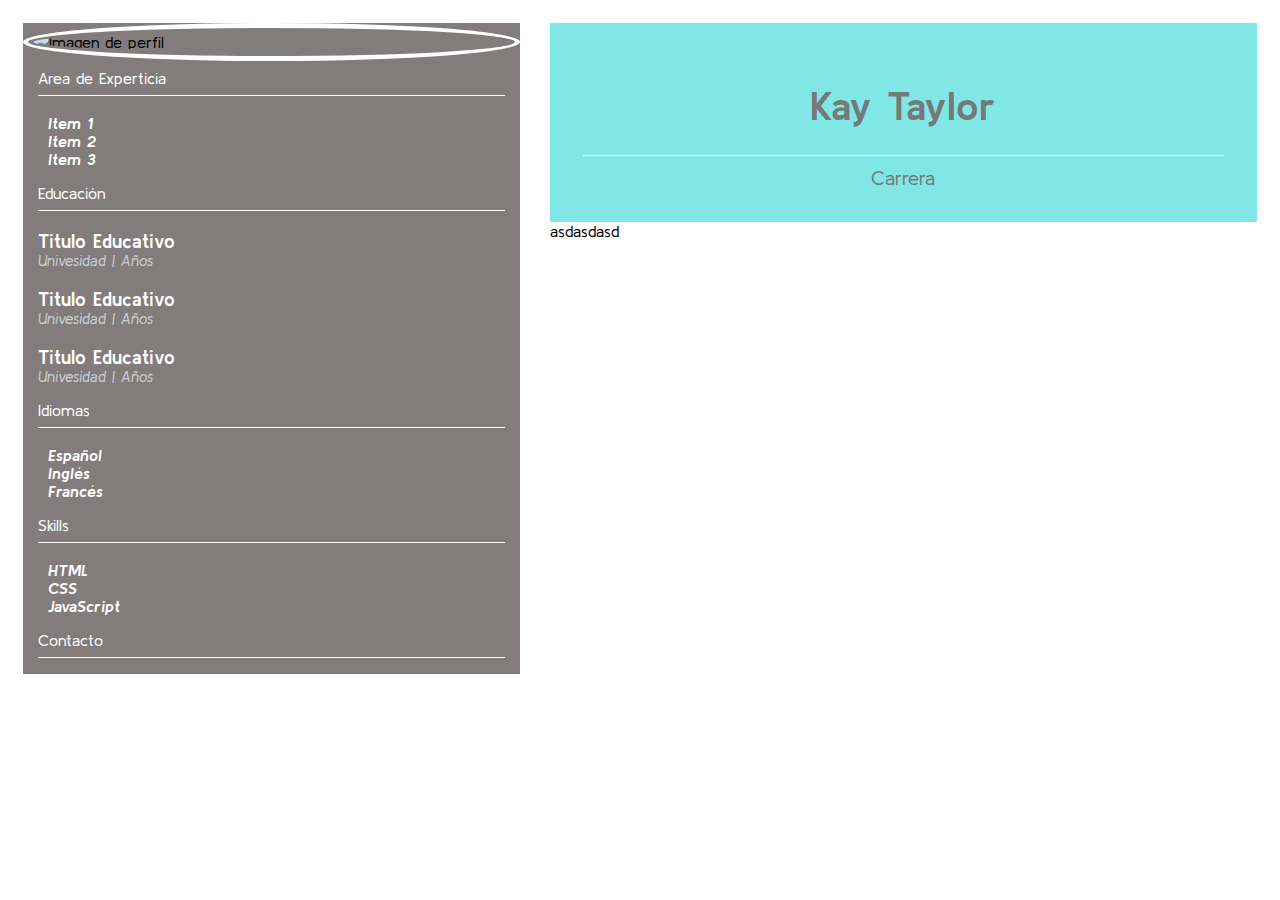
==== index.html @ 5e1a22f8 "comenzamos con el proyecto sin uso de bootstrap" ====
<!DOCTYPE html>
<html lang="es">
<head>
    <meta charset="UTF-8">
    <meta http-equiv="X-UA-Compatible" content="IE=edge">
    <meta name="viewport" content="width=device-width, initial-scale=1.0">
    <title>Argentina Programa 4.0 | Proyecto CV</title>
    <link rel="stylesheet" type="text/css" href="CSS/styles.css">
    
    <!--Tipografía-->
    <link rel="preconnect" href="https://fonts.googleapis.com">
    <link rel="preconnect" href="https://fonts.gstatic.com" crossorigin>
    <link href="https://fonts.googleapis.com/css2?family=Kulim+Park:ital,wght@0,200;0,700;1,200&family=Roboto:ital,wght@0,100;1,100&display=swap" rel="stylesheet">

</head>
<body>

<!--Columna izquierda-->
    <!--Imagen de perfil-->
    <div class="col-5">
        <section class="columnaizquierda">
            <img id="imagendeperfil" src="https://randomuser.me/api/portraits/women/12.jpg" alt="Imagen de perfil">

            <div class="divsizquierda">Area de Experticia
                <hr>
                <ul class="ulizquierda">
                    <li>Item 1</li>
                    <li>Item 2</li>
                    <li>Item 3</li>
                </ul>
            </div>
            <div class="divsizquierda">Educación
                <hr>
                <p class="degree">Titulo Educativo</p>
                <p class="universidad">Univesidad | Años</p>
                <p class="degree">Titulo Educativo</p>
                <p class="universidad">Univesidad | Años</p>
                <p class="degree">Titulo Educativo</p>
                <p class="universidad">Univesidad | Años</p>
            </div>
            <div class="divsizquierda">Idiomas
                <hr>
                <ul class="ulizquierda">
                    <li>Español</li>
                    <li>Inglés</li>
                    <li>Francés</li>
                </ul>
            </div>
            <div class="divsizquierda">Skills
                <hr>
                <ul class="ulizquierda">
                    <li>HTML</li>
                    <li>CSS</li>
                    <li>JavaScript</li>
                </ul>
            </div>
            <div class="divsizquierda">Contacto
                <hr>

            </div>   

        </section>
    </div>

<!--columna derecha-->

    <!--nombre carrera-->
    <div class="col-7">
        <div id="nombreycarrera">
            <h1>Kay Taylor</h1>
            <hr>
            Carrera
        </div>
        <div>
            asdasdasd
        </div>
    </div>
    <!--sobre mi-->
    <!--experiencia-->
    <!--referecencias-->









</body>
</html>
---- CSS/styles.css ----
* {
    box-sizing: border-box; /*Para utilizar el grid-view, el padding y border de los elementos tienen que estar incluidos dentro del mismo. */
    font-family: 'Kulim Park', sans-serif;
    text-align: left;
}

hr {
    background-color: #ffffff;
    border-width: 0px;
    height: 1px;
}

[class*="col-"] {
    float: left;
    padding: 15px;
  }

ul {
    padding-top: 10px;
    padding-left: 10px;
    margin: 0px;
}

li {
    list-style: none;
    font-style: italic;
    font-weight: bold;
    margin: 0px;
}

p {
    font-weight: bold;
    font-size: 19px;
    margin-bottom: 0px;
}

.col-1 {width: 8.33%;}
.col-2 {width: 16.66%;}
.col-3 {width: 25%;}
.col-4 {width: 33.33%;}
.col-5 {width: 41.66%;}
.col-6 {width: 50%;}
.col-7 {width: 58.33%;}
.col-8 {width: 66.66%;}
.col-9 {width: 75%;}
.col-10 {width: 83.33%;}
.col-11 {width: 91.66%;}
.col-12 {width: 100%;}



/*COLUMNA IZQUIERDA*/
.columnaizquierda {
    background-color: rgba(114, 107, 107, 0.885);
}

#imagendeperfil {
    border: 5px solid #ffffff;
    display: block;
    margin:auto;
    padding: 5px;
    border-radius: 50%;
}
.divsizquierda {
    color: #ffffff;
    padding: 8px 15px;
}
/*
.degree {
    font-weight: bold;
    font-size: 18px;
    margin-bottom: 0px;
}
*/
.universidad {
    color: rgb(201, 207, 212);
    margin-top: 0px;
    font-style: italic;
    font-weight: initial;
    font-size: 15px;
}




/*COLUMNA DERECHA*/
h1 {
    text-align: center;
}
#nombreycarrera {
    font-size: 20px;
    padding: 4.7%;
    background-color:rgba(50, 215, 215, 0.618) ;
    color: rgba(114, 107, 107, 0.885);
    text-align: center;
}
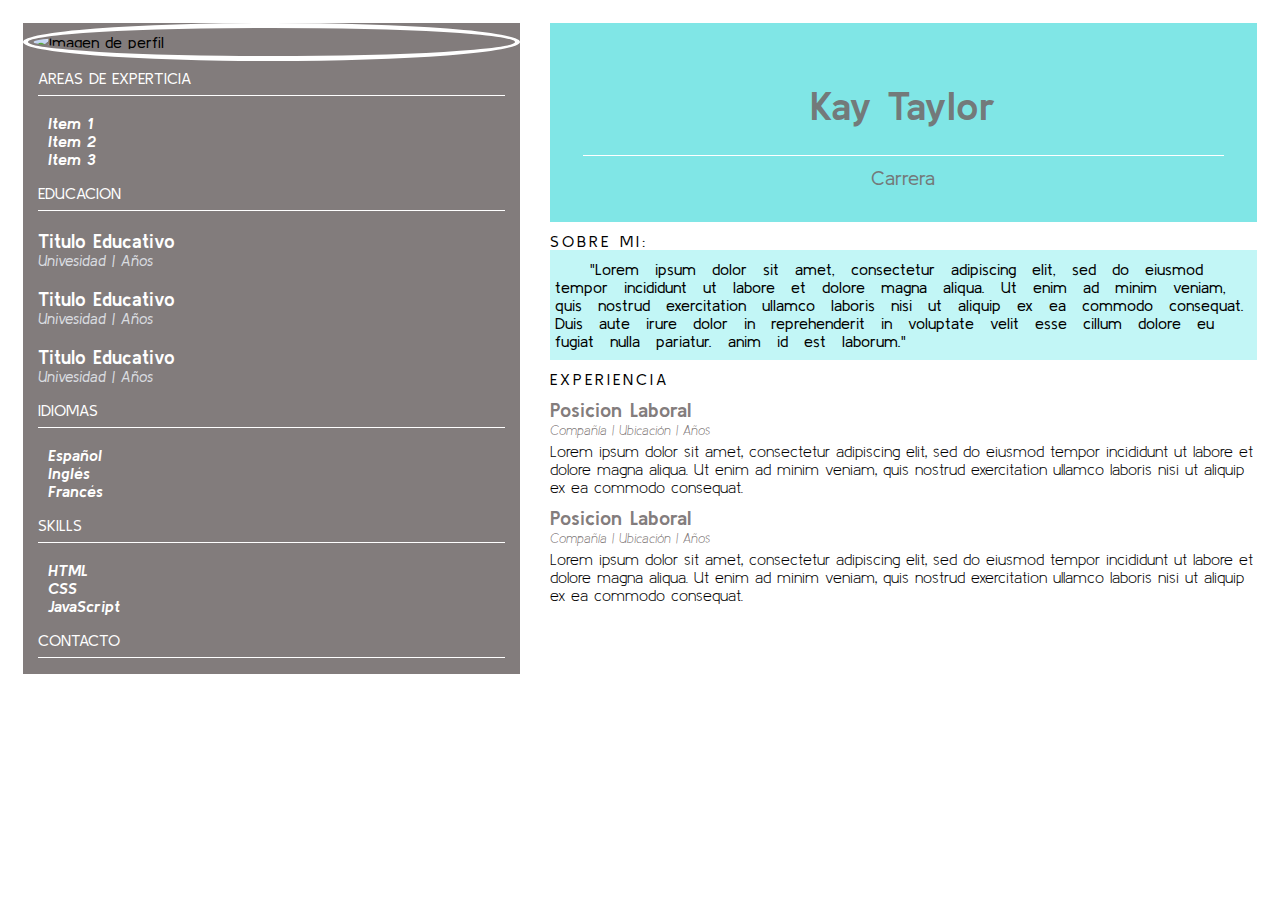
==== commit d59d86d7: "Trabajando en la columna derecha del documento" ====
--- a/index.html
+++ b/index.html
@@ -21,7 +21,7 @@
         <section class="columnaizquierda">
             <img id="imagendeperfil" src="https://randomuser.me/api/portraits/women/12.jpg" alt="Imagen de perfil">
 
-            <div class="divsizquierda">Area de Experticia
+            <div class="divsizquierda">AREAS DE EXPERTICIA
                 <hr>
                 <ul class="ulizquierda">
                     <li>Item 1</li>
@@ -29,7 +29,7 @@
                     <li>Item 3</li>
                 </ul>
             </div>
-            <div class="divsizquierda">Educación
+            <div class="divsizquierda">EDUCACION
                 <hr>
                 <p class="degree">Titulo Educativo</p>
                 <p class="universidad">Univesidad | Años</p>
@@ -38,7 +38,7 @@
                 <p class="degree">Titulo Educativo</p>
                 <p class="universidad">Univesidad | Años</p>
             </div>
-            <div class="divsizquierda">Idiomas
+            <div class="divsizquierda">IDIOMAS
                 <hr>
                 <ul class="ulizquierda">
                     <li>Español</li>
@@ -46,7 +46,7 @@
                     <li>Francés</li>
                 </ul>
             </div>
-            <div class="divsizquierda">Skills
+            <div class="divsizquierda">SKILLS
                 <hr>
                 <ul class="ulizquierda">
                     <li>HTML</li>
@@ -54,7 +54,7 @@
                     <li>JavaScript</li>
                 </ul>
             </div>
-            <div class="divsizquierda">Contacto
+            <div class="divsizquierda">CONTACTO
                 <hr>
 
             </div>   
@@ -71,12 +71,21 @@
             <hr>
             Carrera
         </div>
-        <div>
-            asdasdasd
-        </div>
+            <div  class="encabezadosderecha">SOBRE MI:</div>
+
+                <div id="aboutmecontent">"Lorem ipsum dolor sit amet, consectetur adipiscing elit, sed do eiusmod tempor incididunt ut labore et dolore magna aliqua. Ut enim ad minim veniam, quis nostrud exercitation ullamco laboris nisi ut aliquip ex ea commodo consequat. Duis aute irure dolor in reprehenderit in voluptate velit esse cillum dolore eu fugiat nulla pariatur. anim id est laborum."</div>
+                
+            <div  class="encabezadosderecha">EXPERIENCIA</div>
+            <div>
+                <p class="exptrabajo">Posicion Laboral</p>
+                <p class="datostrabajo">Compañía | Ubicación | Años</p>
+                <p class="labortrabajo">Lorem ipsum dolor sit amet, consectetur adipiscing elit, sed do eiusmod tempor incididunt ut labore et dolore magna aliqua. Ut enim ad minim veniam, quis nostrud exercitation ullamco laboris nisi ut aliquip ex ea commodo consequat.</p>
+                <p class="exptrabajo">Posicion Laboral</p>
+                <p class="datostrabajo">Compañía | Ubicación | Años</p>
+                <p class="labortrabajo">Lorem ipsum dolor sit amet, consectetur adipiscing elit, sed do eiusmod tempor incididunt ut labore et dolore magna aliqua. Ut enim ad minim veniam, quis nostrud exercitation ullamco laboris nisi ut aliquip ex ea commodo consequat.</p>
+
+            </div>
     </div>
-    <!--sobre mi-->
-    <!--experiencia-->
     <!--referecencias-->
 
 
--- a/CSS/styles.css
+++ b/CSS/styles.css
@@ -32,6 +32,7 @@
     font-weight: bold;
     font-size: 19px;
     margin-bottom: 0px;
+    color: rgba(114, 107, 107, 0.885);
 }
 
 .col-1 {width: 8.33%;}
@@ -65,15 +66,16 @@
     color: #ffffff;
     padding: 8px 15px;
 }
-/*
+
 .degree {
+    color: #ffffff;
     font-weight: bold;
-    font-size: 18px;
+    font-size: 19px;
     margin-bottom: 0px;
 }
-*/
+
 .universidad {
-    color: rgb(201, 207, 212);
+    color: rgb(218, 221, 224);
     margin-top: 0px;
     font-style: italic;
     font-weight: initial;
@@ -84,13 +86,49 @@
 
 
 /*COLUMNA DERECHA*/
+
 h1 {
     text-align: center;
 }
+
 #nombreycarrera {
     font-size: 20px;
     padding: 4.7%;
     background-color:rgba(50, 215, 215, 0.618) ;
     color: rgba(114, 107, 107, 0.885);
     text-align: center;
+}
+
+.encabezadosderecha {
+    padding-top: 10px;
+    letter-spacing: 3px;
+}
+
+#aboutmecontent {
+    padding: 10px 5px; 
+    background-color: rgba(79, 230, 230, 0.349);
+    text-indent: 35px;
+    word-spacing: 10px;
+}
+
+.exptrabajo {
+    font-size: 20px;
+    padding-top: 10px;
+    margin: 0px;
+}
+
+.datostrabajo {
+    font-weight: lighter;
+    font-size: 13px;
+    font-style: italic;
+    padding-top: 2px;
+    margin: 0px;
+}
+
+.labortrabajo {
+    color: black;
+    font-weight: lighter;
+    font-size: 16px;
+    padding-top: 4px;
+    margin: 0px;
 }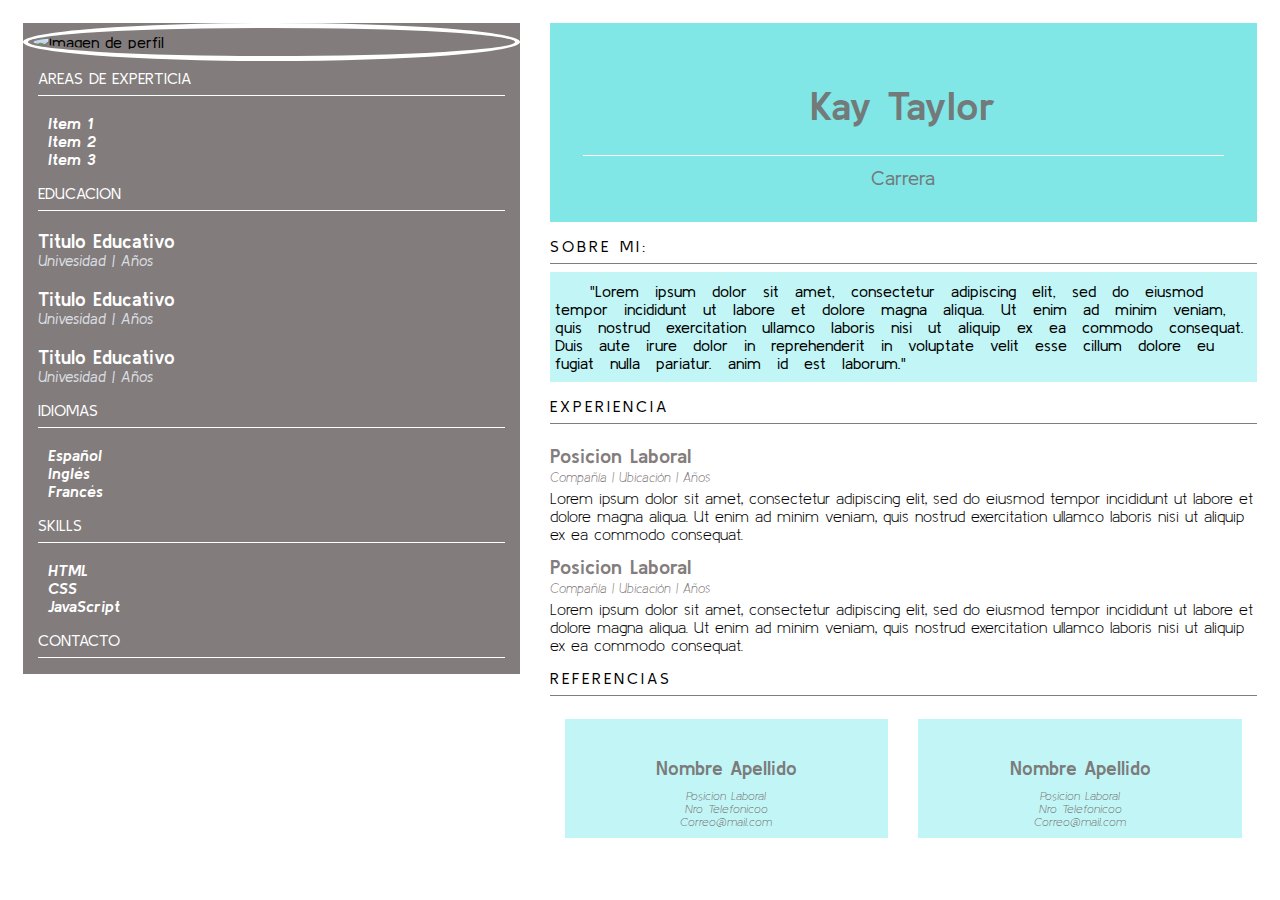
==== commit ff62c6a7: "terminamos la estructura y parte del CSS de la columna derecha" ====
--- a/index.html
+++ b/index.html
@@ -12,11 +12,13 @@
     <link rel="preconnect" href="https://fonts.gstatic.com" crossorigin>
     <link href="https://fonts.googleapis.com/css2?family=Kulim+Park:ital,wght@0,200;0,700;1,200&family=Roboto:ital,wght@0,100;1,100&display=swap" rel="stylesheet">
 
+    <!--Iconos de fontsawesome-->
+    <script src="https://kit.fontawesome.com/529ba7b09d.js" crossorigin="anonymous"></script>
+
 </head>
 <body>
 
 <!--Columna izquierda-->
-    <!--Imagen de perfil-->
     <div class="col-5">
         <section class="columnaizquierda">
             <img id="imagendeperfil" src="https://randomuser.me/api/portraits/women/12.jpg" alt="Imagen de perfil">
@@ -41,9 +43,9 @@
             <div class="divsizquierda">IDIOMAS
                 <hr>
                 <ul class="ulizquierda">
-                    <li>Español</li>
-                    <li>Inglés</li>
-                    <li>Francés</li>
+                    <li><i class="fa-solid fa-check-square"></i> Español</li>
+                    <li><i class="fa-solid fa-check-square"></i> Inglés</li>
+                    <li><i class="fa-solid fa-spinner fa-pulse"></i> Francés</li>
                 </ul>
             </div>
             <div class="divsizquierda">SKILLS
@@ -64,37 +66,52 @@
 
 <!--columna derecha-->
 
-    <!--nombre carrera-->
-    <div class="col-7">
-        <div id="nombreycarrera">
-            <h1>Kay Taylor</h1>
-            <hr>
-            Carrera
+<div class="col-7">
+    <div id="nombreycarrera">
+        <h1>Kay Taylor</h1>
+        <hr>
+        Carrera
+    </div>
+        <div  class="encabezadosderecha">SOBRE MI:</div>
+        <hr class="hrderecha">
+        <div id="aboutmecontent">"Lorem ipsum dolor sit amet, consectetur adipiscing elit, sed do eiusmod tempor incididunt ut labore et dolore magna aliqua. Ut enim ad minim veniam, quis nostrud exercitation ullamco laboris nisi ut aliquip ex ea commodo consequat. Duis aute irure dolor in reprehenderit in voluptate velit esse cillum dolore eu fugiat nulla pariatur. anim id est laborum."</div>                
+        <div  class="encabezadosderecha">EXPERIENCIA</div>
+                <hr class="hrderecha">
+        <div>
+            <p class="exptrabajo">Posicion Laboral</p>
+            <p class="datostrabajo">Compañía | Ubicación | Años</p>
+            <p class="labortrabajo">Lorem ipsum dolor sit amet, consectetur adipiscing elit, sed do eiusmod tempor incididunt ut labore et dolore magna aliqua. Ut enim ad minim veniam, quis nostrud exercitation ullamco laboris nisi ut aliquip ex ea commodo consequat.</p>
+            <p class="exptrabajo">Posicion Laboral</p>
+            <p class="datostrabajo">Compañía | Ubicación | Años</p>
+            <p class="labortrabajo">Lorem ipsum dolor sit amet, consectetur adipiscing elit, sed do eiusmod tempor incididunt ut labore et dolore magna aliqua. Ut enim ad minim veniam, quis nostrud exercitation ullamco laboris nisi ut aliquip ex ea commodo consequat.</p>
         </div>
-            <div  class="encabezadosderecha">SOBRE MI:</div>
+        <div  class="encabezadosderecha">REFERENCIAS</div>
+        <hr class="hrderecha">
 
-                <div id="aboutmecontent">"Lorem ipsum dolor sit amet, consectetur adipiscing elit, sed do eiusmod tempor incididunt ut labore et dolore magna aliqua. Ut enim ad minim veniam, quis nostrud exercitation ullamco laboris nisi ut aliquip ex ea commodo consequat. Duis aute irure dolor in reprehenderit in voluptate velit esse cillum dolore eu fugiat nulla pariatur. anim id est laborum."</div>
+        <div class="col-6">
+            <div class="referenciasdiv">
                 
-            <div  class="encabezadosderecha">EXPERIENCIA</div>
-            <div>
-                <p class="exptrabajo">Posicion Laboral</p>
-                <p class="datostrabajo">Compañía | Ubicación | Años</p>
-                <p class="labortrabajo">Lorem ipsum dolor sit amet, consectetur adipiscing elit, sed do eiusmod tempor incididunt ut labore et dolore magna aliqua. Ut enim ad minim veniam, quis nostrud exercitation ullamco laboris nisi ut aliquip ex ea commodo consequat.</p>
-                <p class="exptrabajo">Posicion Laboral</p>
-                <p class="datostrabajo">Compañía | Ubicación | Años</p>
-                <p class="labortrabajo">Lorem ipsum dolor sit amet, consectetur adipiscing elit, sed do eiusmod tempor incididunt ut labore et dolore magna aliqua. Ut enim ad minim veniam, quis nostrud exercitation ullamco laboris nisi ut aliquip ex ea commodo consequat.</p>
-
+                <i class="fa-regular fa-user fa-2x"></i>
+                <br>
+                <p class="preftitulo"> Nombre Apellido</p>
+                <p class="prefdatos"> Posicion Laboral</p>
+                <p class="prefdatos"> Nro Telefonicoo</p>
+                <p class="prefdatos"> Correo@mail.com</p>
             </div>
-    </div>
-    <!--referecencias-->
-
-
-
-
-
-
-
-
+        </div>
+        <div class="col-6">
+            <div class="referenciasdiv">
+                
+                <i class="fa-regular fa-user fa-2x"></i>
+                <br>
+                <p class="preftitulo"> Nombre Apellido</p>
+                <p class="prefdatos"> Posicion Laboral</p>
+                <p class="prefdatos"> Nro Telefonicoo</p>
+                <p class="prefdatos"> Correo@mail.com</p>
+            </div>
+        </div>
+        </div>
+</div>
 
 </body>
 </html>--- a/CSS/styles.css
+++ b/CSS/styles.css
@@ -6,6 +6,12 @@
 
 hr {
     background-color: #ffffff;
+    border-width: 0px;
+    height: 1px;
+}
+
+.hrderecha {
+    background-color: rgba(114, 107, 107, 0.885);
     border-width: 0px;
     height: 1px;
 }
@@ -100,7 +106,7 @@
 }
 
 .encabezadosderecha {
-    padding-top: 10px;
+    padding-top: 15px;
     letter-spacing: 3px;
 }
 
@@ -113,7 +119,7 @@
 
 .exptrabajo {
     font-size: 20px;
-    padding-top: 10px;
+    padding-top: 12px;
     margin: 0px;
 }
 
@@ -121,7 +127,7 @@
     font-weight: lighter;
     font-size: 13px;
     font-style: italic;
-    padding-top: 2px;
+    padding-top: 3px;
     margin: 0px;
 }
 
@@ -131,4 +137,26 @@
     font-size: 16px;
     padding-top: 4px;
     margin: 0px;
+}
+
+.referenciasdiv {
+    background-color: rgba(79, 230, 230, 0.349);
+    padding: 10px;
+    text-align: center;
+    color: #848080;
+}
+
+.preftitulo {
+    padding: 10px 10px;
+    margin: 0px;
+    text-align:center;
+}
+
+.prefdatos {
+    font-size: 12px;
+    font-weight: lighter;
+    font-style: italic;
+    padding: 0px;
+    margin: 0px;
+    text-align:center;
 }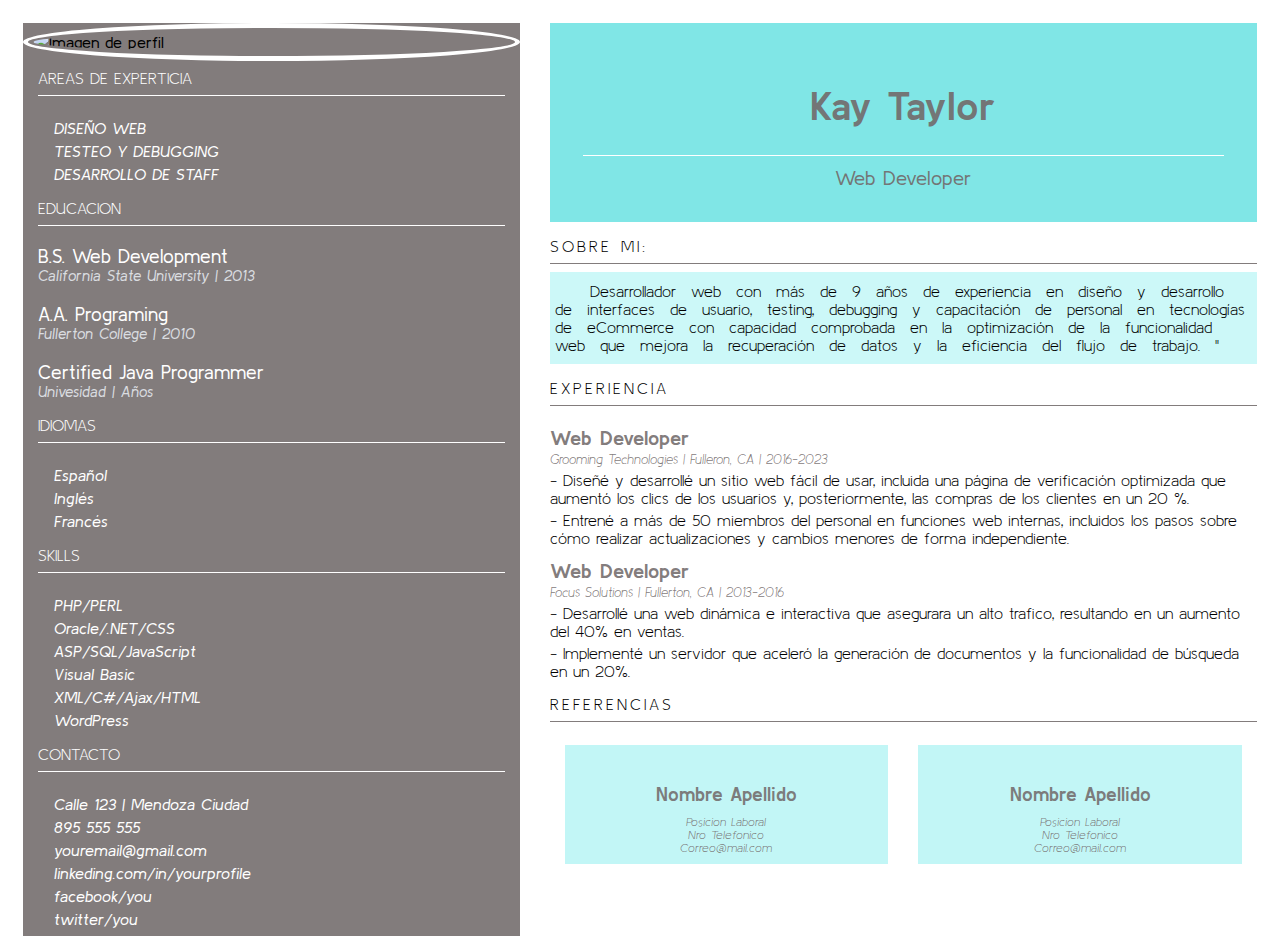
==== commit 5052569a: "Terminado 'contacto' y solucionado problema con fuentes, aprendimos a usar :hover" ====
--- a/index.html
+++ b/index.html
@@ -10,8 +10,10 @@
     <!--Tipografía-->
     <link rel="preconnect" href="https://fonts.googleapis.com">
     <link rel="preconnect" href="https://fonts.gstatic.com" crossorigin>
+    <!--
     <link href="https://fonts.googleapis.com/css2?family=Kulim+Park:ital,wght@0,200;0,700;1,200&family=Roboto:ital,wght@0,100;1,100&display=swap" rel="stylesheet">
-
+    -->
+    <link href="https://fonts.googleapis.com/css2?family=Kulim+Park:ital,wght@0,200;0,400;0,700;1,200;1,400&family=Roboto:ital,wght@0,100;1,100&display=swap" rel="stylesheet">
     <!--Iconos de fontsawesome-->
     <script src="https://kit.fontawesome.com/529ba7b09d.js" crossorigin="anonymous"></script>
 
@@ -26,18 +28,18 @@
             <div class="divsizquierda">AREAS DE EXPERTICIA
                 <hr>
                 <ul class="ulizquierda">
-                    <li>Item 1</li>
-                    <li>Item 2</li>
-                    <li>Item 3</li>
+                    <li>DISEÑO WEB</li>
+                    <li>TESTEO Y DEBUGGING</li>
+                    <li>DESARROLLO DE STAFF</li>
                 </ul>
             </div>
             <div class="divsizquierda">EDUCACION
                 <hr>
-                <p class="degree">Titulo Educativo</p>
-                <p class="universidad">Univesidad | Años</p>
-                <p class="degree">Titulo Educativo</p>
-                <p class="universidad">Univesidad | Años</p>
-                <p class="degree">Titulo Educativo</p>
+                <p class="degree">B.S. Web Development</p>
+                <p class="universidad">California State University | 2013</p>
+                <p class="degree">A.A. Programing</p>
+                <p class="universidad">Fullerton College | 2010</p>
+                <p class="degree">Certified Java Programmer</p>
                 <p class="universidad">Univesidad | Años</p>
             </div>
             <div class="divsizquierda">IDIOMAS
@@ -51,14 +53,24 @@
             <div class="divsizquierda">SKILLS
                 <hr>
                 <ul class="ulizquierda">
-                    <li>HTML</li>
-                    <li>CSS</li>
-                    <li>JavaScript</li>
+                    <li>PHP/PERL</li>
+                    <li>Oracle/.NET/CSS</li>
+                    <li>ASP/SQL/JavaScript</li>
+                    <li>Visual Basic</li>
+                    <li>XML/C#/Ajax/HTML</li>
+                    <li>WordPress</li>
                 </ul>
             </div>
             <div class="divsizquierda">CONTACTO
                 <hr>
-
+                <ul class="ulizquierda">
+                    <li><i class="fa-solid fa-location-dot"></i> Calle 123 | Mendoza Ciudad</li>
+                    <li><i class="fa-solid fa-phone"></i> 895 555 555</li>
+                    <li><i class="fa-solid fa-envelope-open"></i> youremail@gmail.com</li>
+                    <li><i class="fa-brands fa-linkedin-in"></i> linkeding.com/in/yourprofile</li>
+                    <li><i class="fa-brands fa-facebook-f"></i> facebook/you</li>
+                    <li><i class="fa-brands fa-twitter"></i> twitter/you</li>
+                </ul>
             </div>   
 
         </section>
@@ -68,22 +80,27 @@
 
 <div class="col-7">
     <div id="nombreycarrera">
+        <button class="btn" id="descargarcv"><i class="fa-solid fa-download"></i></button>
         <h1>Kay Taylor</h1>
         <hr>
-        Carrera
+        Web Developer
     </div>
         <div  class="encabezadosderecha">SOBRE MI:</div>
         <hr class="hrderecha">
-        <div id="aboutmecontent">"Lorem ipsum dolor sit amet, consectetur adipiscing elit, sed do eiusmod tempor incididunt ut labore et dolore magna aliqua. Ut enim ad minim veniam, quis nostrud exercitation ullamco laboris nisi ut aliquip ex ea commodo consequat. Duis aute irure dolor in reprehenderit in voluptate velit esse cillum dolore eu fugiat nulla pariatur. anim id est laborum."</div>                
+        <div id="aboutmecontent">Desarrollador web con más de 9 años de experiencia en diseño y desarrollo de interfaces de usuario, testing, debugging y capacitación de personal en tecnologías de eCommerce con capacidad comprobada en la optimización de la funcionalidad web que mejora la recuperación de datos y la eficiencia del flujo de trabajo.
+            "</div>                
         <div  class="encabezadosderecha">EXPERIENCIA</div>
                 <hr class="hrderecha">
         <div>
-            <p class="exptrabajo">Posicion Laboral</p>
-            <p class="datostrabajo">Compañía | Ubicación | Años</p>
-            <p class="labortrabajo">Lorem ipsum dolor sit amet, consectetur adipiscing elit, sed do eiusmod tempor incididunt ut labore et dolore magna aliqua. Ut enim ad minim veniam, quis nostrud exercitation ullamco laboris nisi ut aliquip ex ea commodo consequat.</p>
-            <p class="exptrabajo">Posicion Laboral</p>
-            <p class="datostrabajo">Compañía | Ubicación | Años</p>
-            <p class="labortrabajo">Lorem ipsum dolor sit amet, consectetur adipiscing elit, sed do eiusmod tempor incididunt ut labore et dolore magna aliqua. Ut enim ad minim veniam, quis nostrud exercitation ullamco laboris nisi ut aliquip ex ea commodo consequat.</p>
+            <p class="exptrabajo">Web Developer</p>
+            <p class="datostrabajo">Grooming Technologies | Fulleron, CA | 2016-2023</p>
+            <p class="labortrabajo">- Diseñé y desarrollé un sitio web fácil de usar, incluida una página de verificación optimizada que aumentó los clics de los usuarios y, posteriormente, las compras de los clientes en un 20 %.</p>
+            <p class="labortrabajo">- Entrené a más de 50 miembros del personal en funciones web internas,
+                incluidos los pasos sobre cómo realizar actualizaciones y cambios menores de forma independiente.</p>
+            <p class="exptrabajo">Web Developer</p>
+            <p class="datostrabajo">Focus Solutions | Fullerton, CA | 2013-2016</p>
+            <p class="labortrabajo">- Desarrollé una web dinámica e interactiva que asegurara un alto trafico, resultando en un aumento del 40% en ventas.</p>
+            <p class="labortrabajo">- Implementé un servidor que aceleró la generación de documentos y la funcionalidad de búsqueda en un 20%.</p>
         </div>
         <div  class="encabezadosderecha">REFERENCIAS</div>
         <hr class="hrderecha">
@@ -95,7 +112,7 @@
                 <br>
                 <p class="preftitulo"> Nombre Apellido</p>
                 <p class="prefdatos"> Posicion Laboral</p>
-                <p class="prefdatos"> Nro Telefonicoo</p>
+                <p class="prefdatos"> Nro Telefonico</p>
                 <p class="prefdatos"> Correo@mail.com</p>
             </div>
         </div>
@@ -106,11 +123,12 @@
                 <br>
                 <p class="preftitulo"> Nombre Apellido</p>
                 <p class="prefdatos"> Posicion Laboral</p>
-                <p class="prefdatos"> Nro Telefonicoo</p>
+                <p class="prefdatos"> Nro Telefonico</p>
                 <p class="prefdatos"> Correo@mail.com</p>
             </div>
         </div>
-        </div>
+
+
 </div>
 
 </body>
--- a/CSS/styles.css
+++ b/CSS/styles.css
@@ -30,8 +30,14 @@
 li {
     list-style: none;
     font-style: italic;
-    font-weight: bold;
-    margin: 0px;
+    margin: 0px 6px;
+    padding-top: 5px;
+    font-weight: 400;
+}
+
+li:hover{
+    background-color: rgba(79, 230, 230, 0.289);
+    transition-duration: 0.4s;
 }
 
 p {
@@ -61,6 +67,11 @@
     background-color: rgba(114, 107, 107, 0.885);
 }
 
+.columnaizquierda:hover{
+    background-color: rgba(104, 98, 98, 0.785);
+    transition-duration: 0.4s;
+}
+
 #imagendeperfil {
     border: 5px solid #ffffff;
     display: block;
@@ -68,14 +79,16 @@
     padding: 5px;
     border-radius: 50%;
 }
+
 .divsizquierda {
     color: #ffffff;
     padding: 8px 15px;
+    font-weight: lighter;
 }
 
 .degree {
     color: #ffffff;
-    font-weight: bold;
+    font-weight: 400;
     font-size: 19px;
     margin-bottom: 0px;
 }
@@ -101,20 +114,46 @@
     font-size: 20px;
     padding: 4.7%;
     background-color:rgba(50, 215, 215, 0.618) ;
+    color: rgba(114, 107, 107, 0.907);
+    text-align: center;
+}
+
+#nombreycarrera:hover{
+    background-color:rgba(50, 215, 215, 0.774) ;
+    transition-duration: 0.4s;
+}
+
+#descargarcv {
     color: rgba(114, 107, 107, 0.885);
-    text-align: center;
+    float: right;
+    border: none;
+    cursor: pointer;
+    font-size: 20px;
+    background-color: transparent;
+}
+
+#descargarcv:hover{
+    background-color:rgba(255, 255, 255, 0.668);
+    transition-duration: 0.8s;
 }
 
 .encabezadosderecha {
     padding-top: 15px;
     letter-spacing: 3px;
+    font-weight: lighter;
 }
 
 #aboutmecontent {
     padding: 10px 5px; 
-    background-color: rgba(79, 230, 230, 0.349);
+    background-color: rgba(79, 230, 230, 0.289);
     text-indent: 35px;
-    word-spacing: 10px;
+    word-spacing: 9px;
+    font-weight: lighter;
+}
+
+#aboutmecontent:hover{
+    background-color:rgba(187, 237, 237, 0.937) ;
+    transition-duration: 0.4s;
 }
 
 .exptrabajo {
@@ -137,6 +176,11 @@
     font-size: 16px;
     padding-top: 4px;
     margin: 0px;
+}
+
+.labortrabajo:hover{
+    background-color: rgba(191, 183, 183, 0.611);
+    transition-duration: 0.4s;
 }
 
 .referenciasdiv {
@@ -146,6 +190,11 @@
     color: #848080;
 }
 
+.referenciasdiv:hover{
+    background-color: rgba(100, 243, 243, 0.349);
+    transition-duration: 0.4s;
+}
+
 .preftitulo {
     padding: 10px 10px;
     margin: 0px;
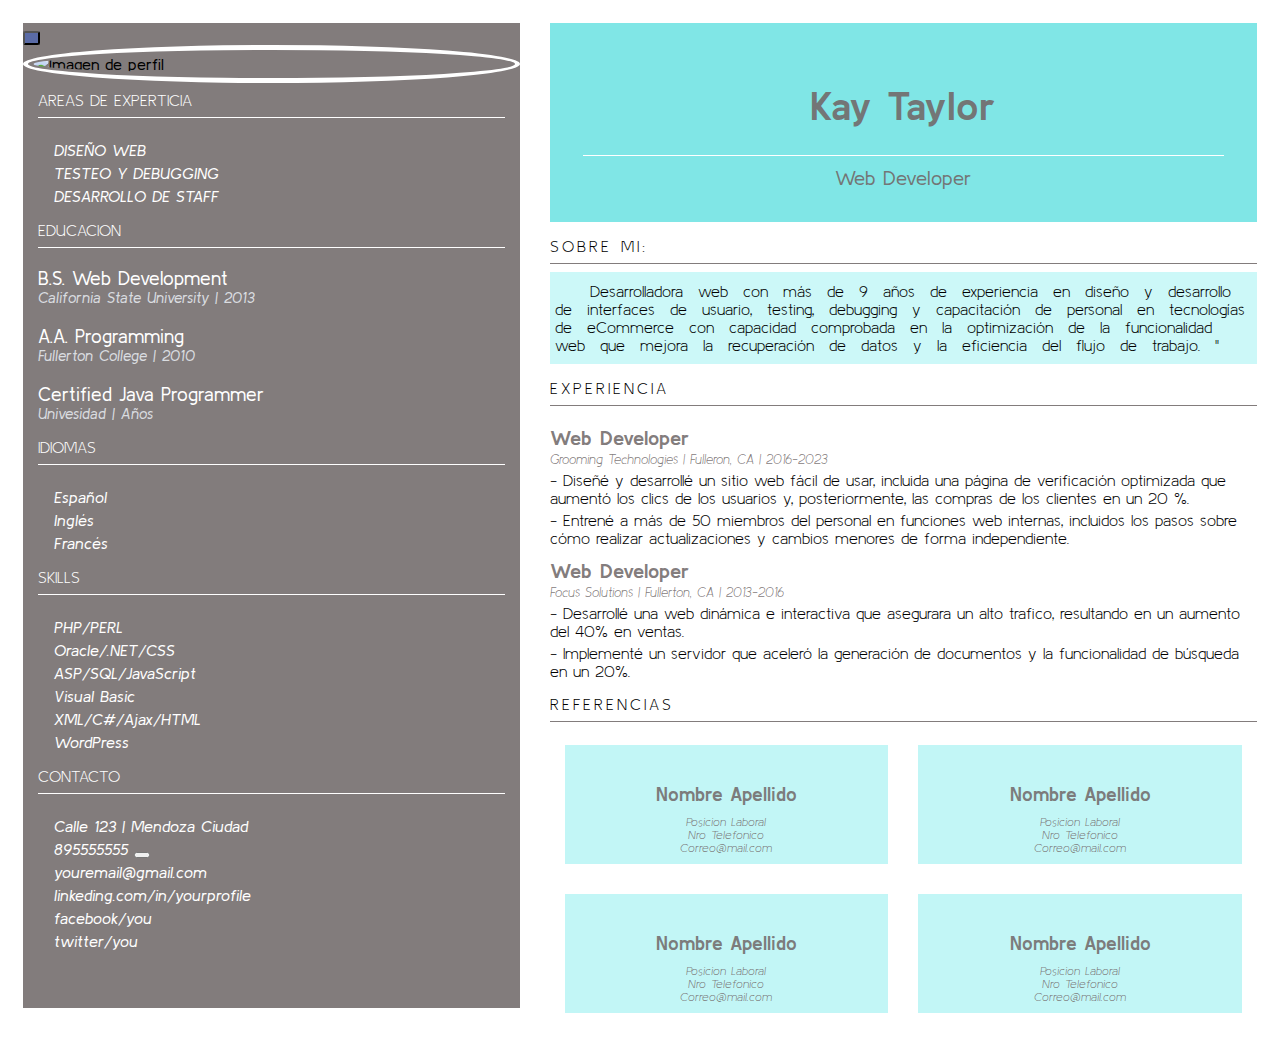
==== commit edc36162: "Añadimos algunos botones con funciones de JS" ====
--- a/index.html
+++ b/index.html
@@ -23,6 +23,9 @@
 <!--Columna izquierda-->
     <div class="col-5">
         <section class="columnaizquierda">
+            <button type="button" id="modoOscuro"><i class="fa-solid fa-moon"></i></button>
+            <button type="button" id="modoClaro"><i class="fa-solid fa-sun"></i></button>
+    
             <img id="imagendeperfil" src="https://randomuser.me/api/portraits/women/12.jpg" alt="Imagen de perfil">
 
             <div class="divsizquierda">AREAS DE EXPERTICIA
@@ -37,7 +40,7 @@
                 <hr>
                 <p class="degree">B.S. Web Development</p>
                 <p class="universidad">California State University | 2013</p>
-                <p class="degree">A.A. Programing</p>
+                <p class="degree">A.A. Programming</p>
                 <p class="universidad">Fullerton College | 2010</p>
                 <p class="degree">Certified Java Programmer</p>
                 <p class="universidad">Univesidad | Años</p>
@@ -65,29 +68,46 @@
                 <hr>
                 <ul class="ulizquierda">
                     <li><i class="fa-solid fa-location-dot"></i> Calle 123 | Mendoza Ciudad</li>
-                    <li><i class="fa-solid fa-phone"></i> 895 555 555</li>
+        
+                    <li>
+                        <i class="fa-solid fa-phone"></i> 
+                        <span id="telefono">895555555</span>
+                                <div class="tooltip">
+                                    <button onclick="copiar()" onmouseout="outFunc()">
+                                        <span class="tooltiptext" id="myTooltip">Copiar al portapapeles</span>
+                                                <i class="fa-solid fa-copy"></i>
+                                    </button>
+                                </div>
+                    </li>            
+
                     <li><i class="fa-solid fa-envelope-open"></i> youremail@gmail.com</li>
                     <li><i class="fa-brands fa-linkedin-in"></i> linkeding.com/in/yourprofile</li>
                     <li><i class="fa-brands fa-facebook-f"></i> facebook/you</li>
                     <li><i class="fa-brands fa-twitter"></i> twitter/you</li>
+                    
+                    
                 </ul>
             </div>   
 
         </section>
     </div>
 
+
+
 <!--columna derecha-->
 
 <div class="col-7">
     <div id="nombreycarrera">
+        <a href="" target="_blank" download="w3logo">
         <button class="btn" id="descargarcv"><i class="fa-solid fa-download"></i></button>
+        </a>
         <h1>Kay Taylor</h1>
         <hr>
         Web Developer
     </div>
         <div  class="encabezadosderecha">SOBRE MI:</div>
         <hr class="hrderecha">
-        <div id="aboutmecontent">Desarrollador web con más de 9 años de experiencia en diseño y desarrollo de interfaces de usuario, testing, debugging y capacitación de personal en tecnologías de eCommerce con capacidad comprobada en la optimización de la funcionalidad web que mejora la recuperación de datos y la eficiencia del flujo de trabajo.
+        <div id="aboutmecontent">Desarrolladora web con más de 9 años de experiencia en diseño y desarrollo de interfaces de usuario, testing, debugging y capacitación de personal en tecnologías de eCommerce con capacidad comprobada en la optimización de la funcionalidad web que mejora la recuperación de datos y la eficiencia del flujo de trabajo.
             "</div>                
         <div  class="encabezadosderecha">EXPERIENCIA</div>
                 <hr class="hrderecha">
@@ -127,9 +147,32 @@
                 <p class="prefdatos"> Correo@mail.com</p>
             </div>
         </div>
+        <div class="col-6">
+            <div class="referenciasdiv">
+                
+                <i class="fa-regular fa-user fa-2x"></i>
+                <br>
+                <p class="preftitulo"> Nombre Apellido</p>
+                <p class="prefdatos"> Posicion Laboral</p>
+                <p class="prefdatos"> Nro Telefonico</p>
+                <p class="prefdatos"> Correo@mail.com</p>
+            </div>
+        </div>
+        <div class="col-6">
+            <div class="referenciasdiv">
+                <i class="fa-regular fa-user fa-2x"></i>
+                <br>
+                <p class="preftitulo"> Nombre Apellido</p>
+                <p class="prefdatos"> Posicion Laboral</p>
+                <p class="prefdatos"> Nro Telefonico</p>
+                <p class="prefdatos"> Correo@mail.com</p>
+            </div>
+        </div>
 
+    <br>
+</div>
 
-</div>
+<script src="JS/function.js"></script>
 
 </body>
 </html>--- a/CSS/styles.css
+++ b/CSS/styles.css
@@ -65,11 +65,29 @@
 /*COLUMNA IZQUIERDA*/
 .columnaizquierda {
     background-color: rgba(114, 107, 107, 0.885);
+    padding-bottom: 50px;
 }
 
 .columnaizquierda:hover{
     background-color: rgba(104, 98, 98, 0.785);
     transition-duration: 0.4s;
+}
+
+#modoOscuro {
+    border: 5px thin;
+    background-color: rgba(26, 78, 234, 0.382);
+    padding: 5px 7px 5px 6px;
+    border-radius: 15%;
+    cursor: pointer;
+}
+
+#modoClaro {
+    border: 5px thin;
+    background-color: rgba(244, 221, 89, 0.487);
+    padding: 5px;
+    border-radius: 15%;
+    cursor: pointer;
+    display:none;
 }
 
 #imagendeperfil {
@@ -208,4 +226,52 @@
     padding: 0px;
     margin: 0px;
     text-align:center;
+}
+
+
+/*
+Tooltip para el copiado
+*/
+.tooltip {
+    position: relative;
+    display: inline-block;
+}
+  
+.tooltip .tooltiptext {
+    visibility: hidden;
+    width: 140px;
+    background-color:rgba(50, 215, 215, 0.774) ;
+    color: #f7f0f0;
+    text-align: center;
+    border-radius: 6px;
+    padding: 5px;
+    position: absolute;
+    z-index: 1;
+    bottom: 150%;
+    left: 50%;
+    margin-left: -75px;
+    opacity: 0;
+    transition: opacity 0.3s;
+}
+  
+.tooltip .tooltiptext::after {
+    content: "";
+    position: absolute;
+    top: 100%;
+    left: 50%;
+    margin-left: -5px;
+    border-width: 5px;
+    border-style: solid;
+    border-color: #1caac3 transparent transparent transparent;
+}
+  
+.tooltip:hover .tooltiptext {
+    visibility: visible;
+    opacity: 1;
+}
+
+.fa-copy {
+    border: none;
+    cursor: copy;
+    background-color: transparent;
 }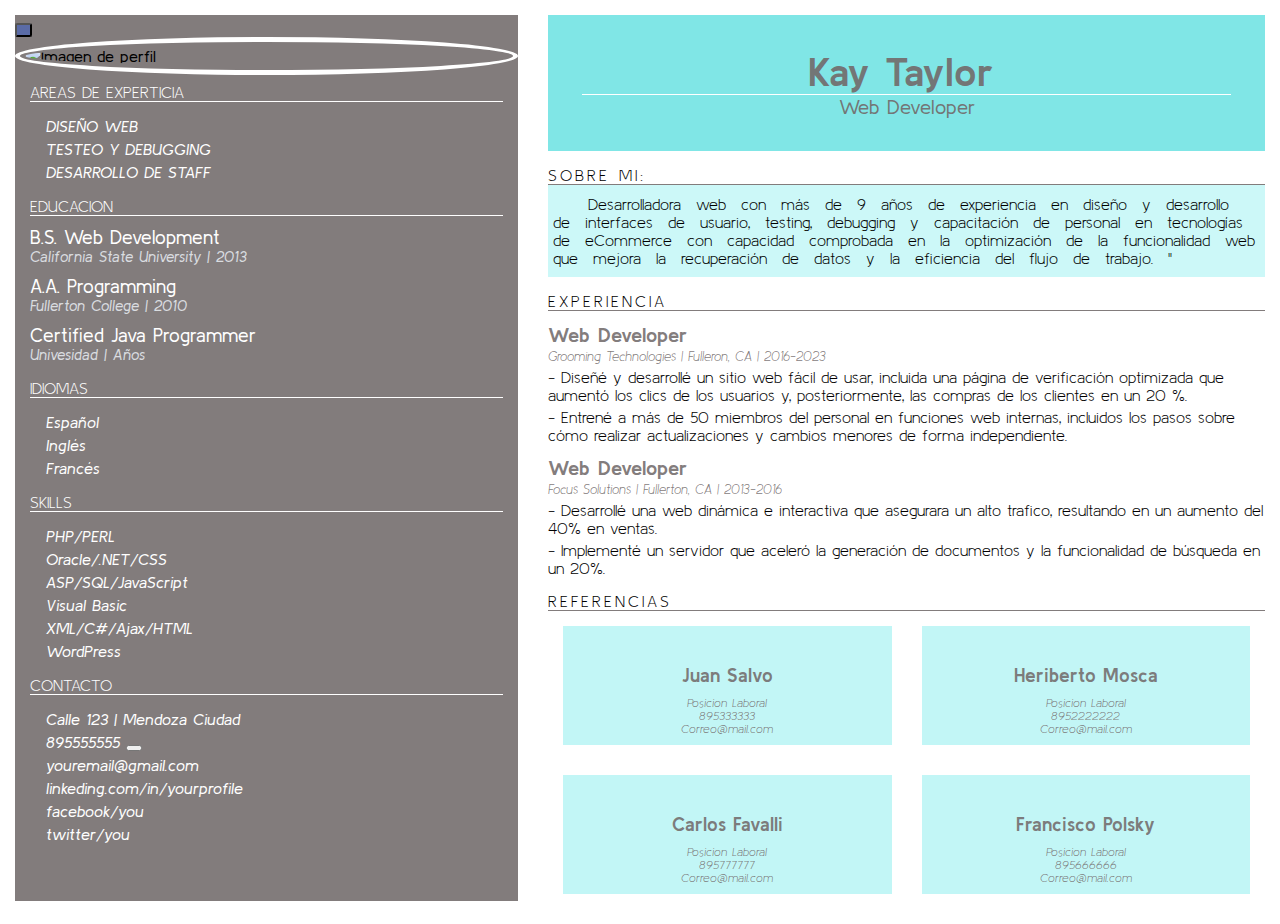
==== commit afdd416d: "Retoques finales, añadimos favicon y testeamos open graph" ====
--- a/index.html
+++ b/index.html
@@ -10,12 +10,16 @@
     <!--Tipografía-->
     <link rel="preconnect" href="https://fonts.googleapis.com">
     <link rel="preconnect" href="https://fonts.gstatic.com" crossorigin>
-    <!--
-    <link href="https://fonts.googleapis.com/css2?family=Kulim+Park:ital,wght@0,200;0,700;1,200&family=Roboto:ital,wght@0,100;1,100&display=swap" rel="stylesheet">
-    -->
     <link href="https://fonts.googleapis.com/css2?family=Kulim+Park:ital,wght@0,200;0,400;0,700;1,200;1,400&family=Roboto:ital,wght@0,100;1,100&display=swap" rel="stylesheet">
     <!--Iconos de fontsawesome-->
     <script src="https://kit.fontawesome.com/529ba7b09d.js" crossorigin="anonymous"></script>
+    <!--Favicon-->
+    <link rel="icon" type="image/x-icon" href="https://upload.wikimedia.org/wikipedia/commons/4/4d/Noun_Project_list_icon_119366_cc.svg">
+    <!--Open Graph-->
+    <meta property="og:title" content="CV de Kay Taylor, Web Developer" />
+    <meta property="og:url" content="https://rawcdn.githack.com/AlecNimitz/CV-Argentina-Programa-4.0/edc36162277b9061d3a19d7c2e5da910b2b63efc/index.html" />
+    <meta property="og:description" content="Desarrolladora web con más de 9 años de experiencia en diseño y desarrollo de interfaces de usuario, testing, debugging y capacitación de personal en tecnologías de eCommerce con capacidad comprobada en la optimización de la funcionalidad web que mejora la recuperación de datos y la eficiencia del flujo de trabajo." />
+    <meta property="og:image" content="https://randomuser.me/api/portraits/women/12.jpg" />
 
 </head>
 <body>
@@ -98,7 +102,7 @@
 
 <div class="col-7">
     <div id="nombreycarrera">
-        <a href="" target="_blank" download="w3logo">
+        <a href="https://api32.ilovepdf.com/v1/download/Alcgy8ctn7t64lssApqvylklkxjvn8bstj007033by7pk4ntk036tnsqfvltbmh47g1472cftAh35dt92bny5ww2bk922pffgrxw35wqwqAddqrzkswtrs5Asxtzp1ghjk73Axqwllww5pxbm5zr4y13lwkbby16vj3xbskdtsw1b3r503g1" target="_blank" download="KayTaylorCV">
         <button class="btn" id="descargarcv"><i class="fa-solid fa-download"></i></button>
         </a>
         <h1>Kay Taylor</h1>
@@ -130,10 +134,10 @@
                 
                 <i class="fa-regular fa-user fa-2x"></i>
                 <br>
-                <p class="preftitulo"> Nombre Apellido</p>
-                <p class="prefdatos"> Posicion Laboral</p>
-                <p class="prefdatos"> Nro Telefonico</p>
-                <p class="prefdatos"> Correo@mail.com</p>
+                <p class="preftitulo">Juan Salvo</p>
+                <p class="prefdatos">Posicion Laboral</p>
+                <p class="prefdatos">895333333</p>
+                <p class="prefdatos">Correo@mail.com</p>
             </div>
         </div>
         <div class="col-6">
@@ -141,10 +145,10 @@
                 
                 <i class="fa-regular fa-user fa-2x"></i>
                 <br>
-                <p class="preftitulo"> Nombre Apellido</p>
-                <p class="prefdatos"> Posicion Laboral</p>
-                <p class="prefdatos"> Nro Telefonico</p>
-                <p class="prefdatos"> Correo@mail.com</p>
+                <p class="preftitulo">Heriberto Mosca</p>
+                <p class="prefdatos">Posicion Laboral</p>
+                <p class="prefdatos">8952222222</p>
+                <p class="prefdatos">Correo@mail.com</p>
             </div>
         </div>
         <div class="col-6">
@@ -152,20 +156,20 @@
                 
                 <i class="fa-regular fa-user fa-2x"></i>
                 <br>
-                <p class="preftitulo"> Nombre Apellido</p>
-                <p class="prefdatos"> Posicion Laboral</p>
-                <p class="prefdatos"> Nro Telefonico</p>
-                <p class="prefdatos"> Correo@mail.com</p>
+                <p class="preftitulo">Carlos Favalli</p>
+                <p class="prefdatos">Posicion Laboral</p>
+                <p class="prefdatos">895777777</p>
+                <p class="prefdatos">Correo@mail.com</p>
             </div>
         </div>
         <div class="col-6">
             <div class="referenciasdiv">
                 <i class="fa-regular fa-user fa-2x"></i>
                 <br>
-                <p class="preftitulo"> Nombre Apellido</p>
-                <p class="prefdatos"> Posicion Laboral</p>
-                <p class="prefdatos"> Nro Telefonico</p>
-                <p class="prefdatos"> Correo@mail.com</p>
+                <p class="preftitulo">Francisco Polsky</p>
+                <p class="prefdatos">Posicion Laboral</p>
+                <p class="prefdatos">895666666</p>
+                <p class="prefdatos">Correo@mail.com</p>
             </div>
         </div>
 
--- a/CSS/styles.css
+++ b/CSS/styles.css
@@ -2,6 +2,7 @@
     box-sizing: border-box; /*Para utilizar el grid-view, el padding y border de los elementos tienen que estar incluidos dentro del mismo. */
     font-family: 'Kulim Park', sans-serif;
     text-align: left;
+    margin: 0%;
 }
 
 hr {
@@ -109,6 +110,7 @@
     font-weight: 400;
     font-size: 19px;
     margin-bottom: 0px;
+    padding-top: 10px;
 }
 
 .universidad {
